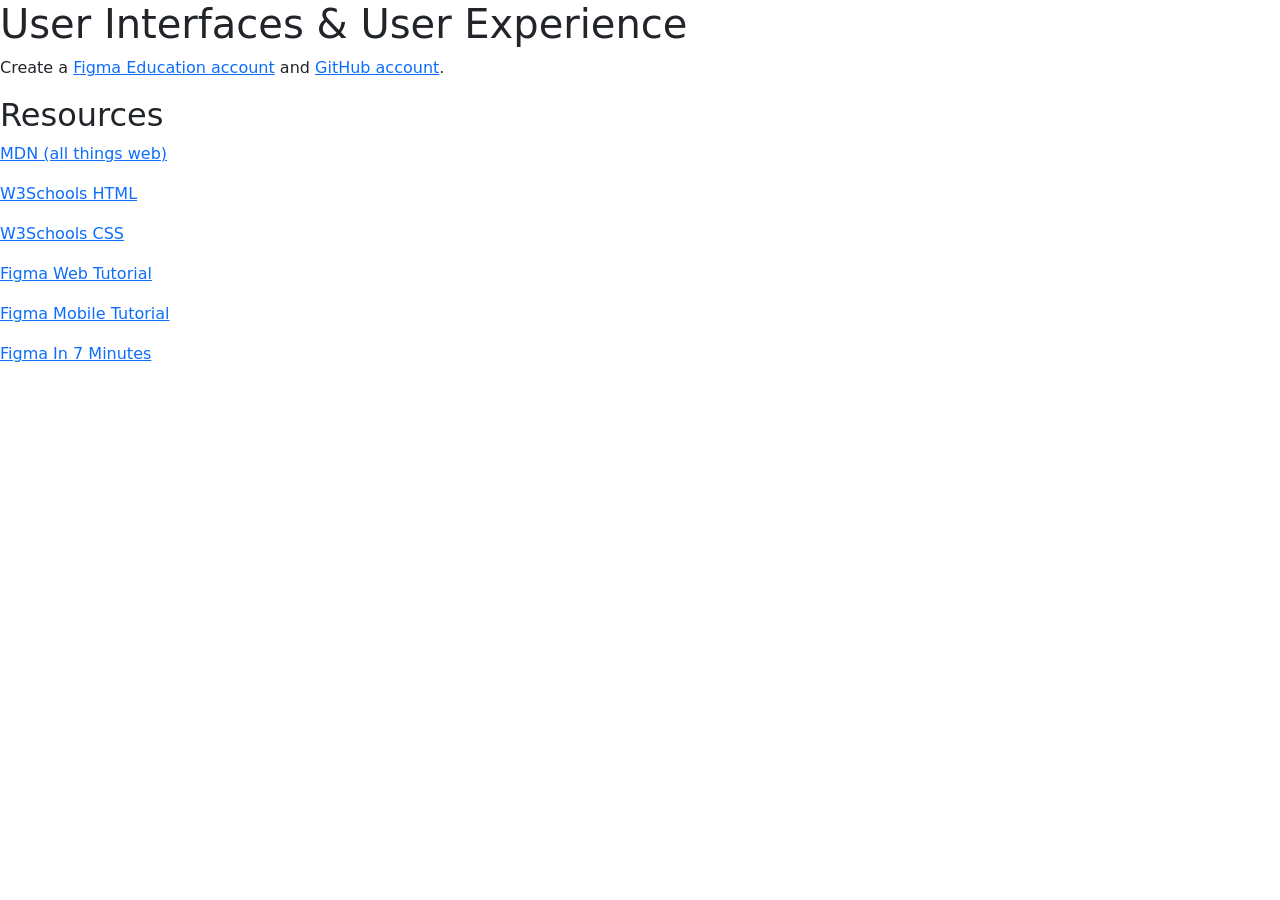
==== index.html @ d99ed6a0 "Add more resources" ====
<!DOCTYPE html>
<html lang="en">
  <head>
    <meta charset="UTF-8" />
    <meta name="viewport" content="width=device-width, initial-scale=1.0" />
    <title>CSCI422</title>
    <link href="https://cdn.jsdelivr.net/npm/bootstrap@5.3.3/dist/css/bootstrap.min.css" rel="stylesheet" integrity="sha384-QWTKZyjpPEjISv5WaRU9OFeRpok6YctnYmDr5pNlyT2bRjXh0JMhjY6hW+ALEwIH" crossorigin="anonymous"/>
  </head>
  <body>
    <h1>User Interfaces & User Experience</h1>

    <p>Create a <a href="https://www.figma.com/education/">Figma Education account</a> and <a href="https://github.com/signup">GitHub account</a>.</p>
    
    <h2>Resources</h2>
    <p><a href="https://developer.mozilla.org/en-US/">MDN (all things web)</a></p>
    <p><a href="https://www.w3schools.com/Html/">W3Schools HTML</a></p>
    <p><a href="https://www.w3schools.com/css/">W3Schools CSS</a></p>
    <p><a href="https://www.youtube.com/watch?v=HZuk6Wkx_Eg">Figma Web Tutorial</a></p>
    <p><a href="https://www.youtube.com/watch?v=FTFaQWZBqQ8">Figma Mobile Tutorial</a></p>
    <p><a href="https://www.youtube.com/watch?v=1pW_sk-2y40">Figma In 7 Minutes</a></p>

    <script src="https://cdn.jsdelivr.net/npm/bootstrap@5.3.3/dist/js/bootstrap.bundle.min.js" integrity="sha384-YvpcrYf0tY3lHB60NNkmXc5s9fDVZLESaAA55NDzOxhy9GkcIdslK1eN7N6jIeHz" crossorigin="anonymous"></script>
  </body>
</html>
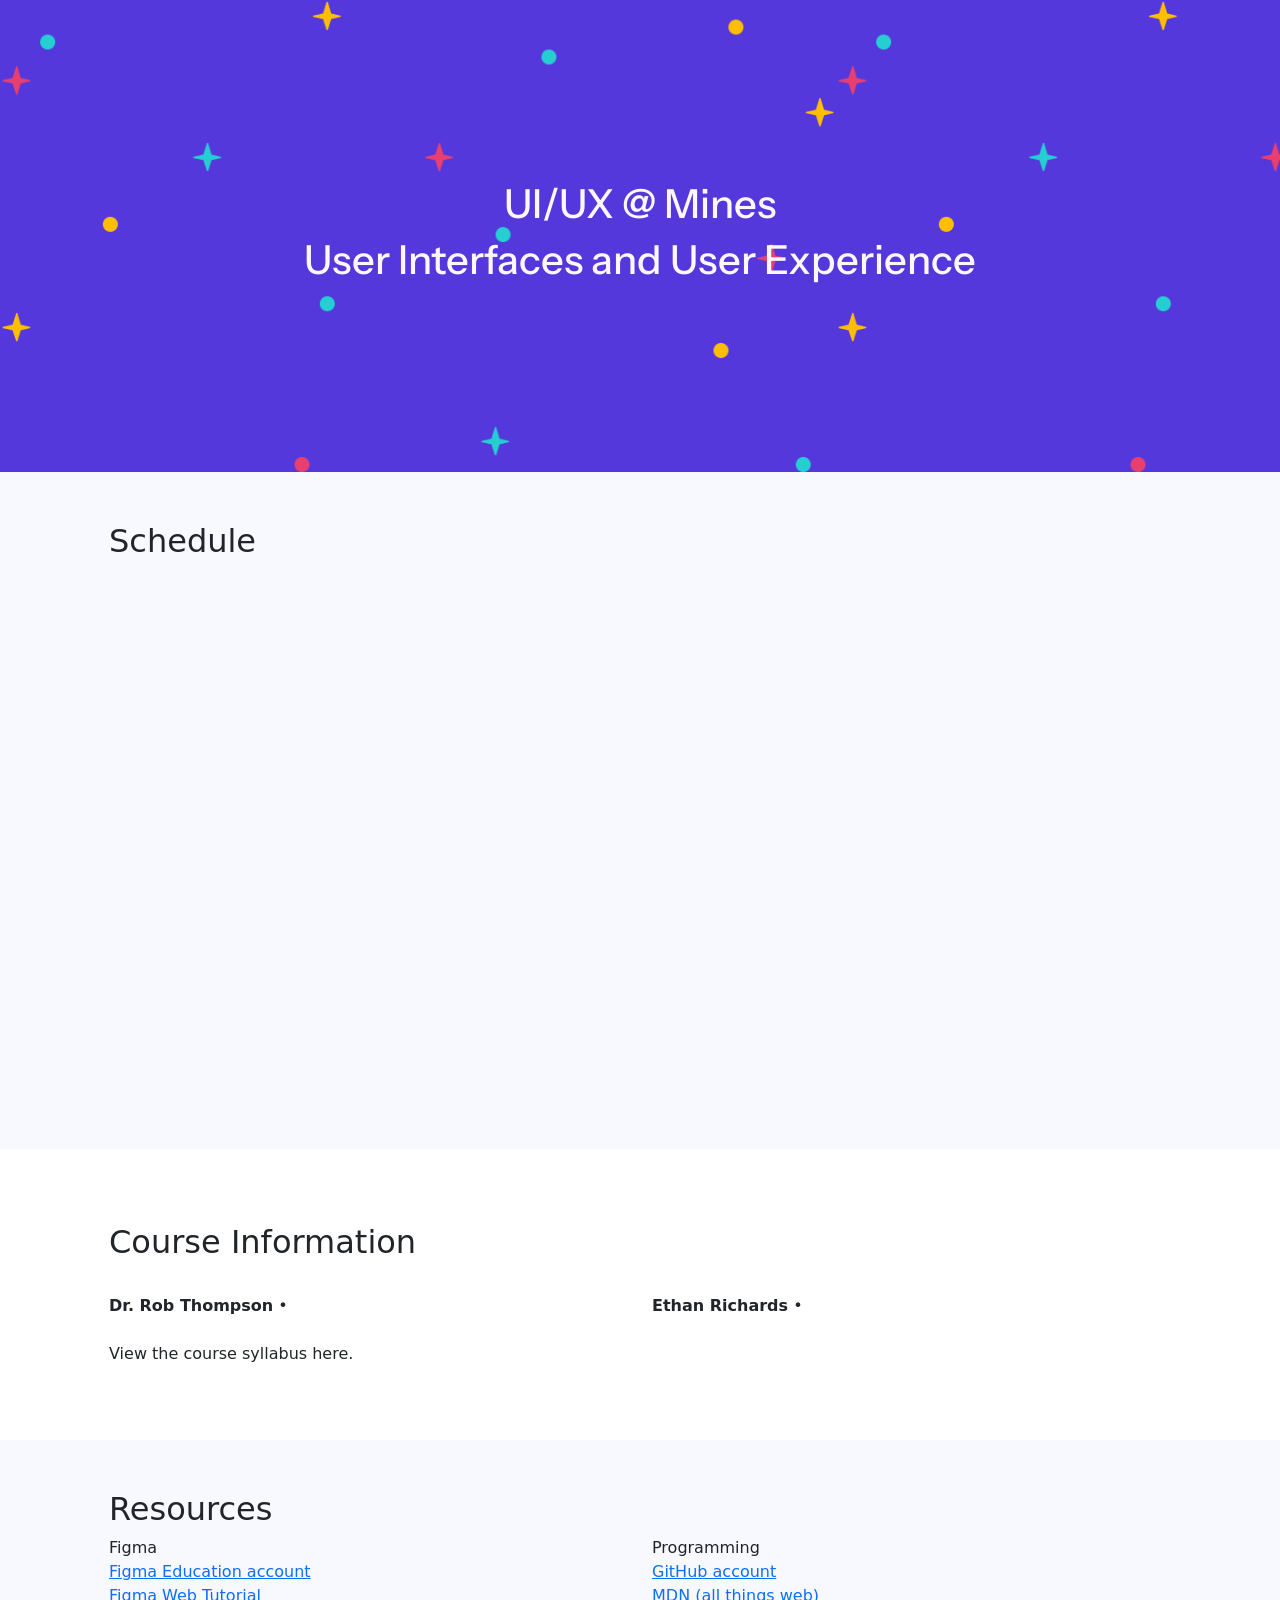
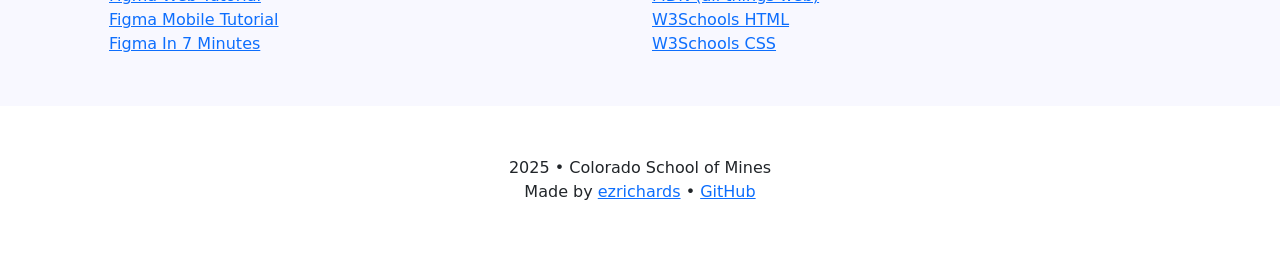
==== commit 49185879: "Implement initial page" ====
--- a/index.html
+++ b/index.html
@@ -4,20 +4,75 @@
     <meta charset="UTF-8" />
     <meta name="viewport" content="width=device-width, initial-scale=1.0" />
     <title>CSCI422</title>
+    <link rel="stylesheet" href="styles.css">
     <link href="https://cdn.jsdelivr.net/npm/bootstrap@5.3.3/dist/css/bootstrap.min.css" rel="stylesheet" integrity="sha384-QWTKZyjpPEjISv5WaRU9OFeRpok6YctnYmDr5pNlyT2bRjXh0JMhjY6hW+ALEwIH" crossorigin="anonymous"/>
+    <link rel="preconnect" href="https://fonts.googleapis.com">
+    <link rel="preconnect" href="https://fonts.gstatic.com" crossorigin>
+    <link href="https://fonts.googleapis.com/css2?family=Instrument+Sans:ital,wght@0,400..700;1,400..700&display=swap" rel="stylesheet">
   </head>
   <body>
-    <h1>User Interfaces & User Experience</h1>
+    <!-- TODO shapes and scribbles on the sides of the website -->
 
-    <p>Create a <a href="https://www.figma.com/education/">Figma Education account</a> and <a href="https://github.com/signup">GitHub account</a>.</p>
-    
-    <h2>Resources</h2>
-    <p><a href="https://developer.mozilla.org/en-US/">MDN (all things web)</a></p>
-    <p><a href="https://www.w3schools.com/Html/">W3Schools HTML</a></p>
-    <p><a href="https://www.w3schools.com/css/">W3Schools CSS</a></p>
-    <p><a href="https://www.youtube.com/watch?v=HZuk6Wkx_Eg">Figma Web Tutorial</a></p>
-    <p><a href="https://www.youtube.com/watch?v=FTFaQWZBqQ8">Figma Mobile Tutorial</a></p>
-    <p><a href="https://www.youtube.com/watch?v=1pW_sk-2y40">Figma In 7 Minutes</a></p>
+    <div class="hero px-4">
+      <div class="text-center align-middle">
+        <h1>UI/UX @ Mines</h1>
+        <h1>User Interfaces and User Experience</h1>
+      </div>
+    </div>
+
+    <div class="mb-4 secondary-light padding">
+      <div class="container-content">
+        <h2 class="pb-4">Schedule</h2>
+        <iframe style="width: 100%; height: 500px;" src="https://docs.google.com/spreadsheets/d/e/2PACX-1vQC81MC1UIEzAoRsEakZ-E2mBzvfDVP5qgd8lbDrKAfqVFR02Nz-MHNpmh4Zbm8v3lre_5GAGc4bSoB/pubhtml?gid=0&amp;single=true&amp;widget=true&amp;headers=false"></iframe>      
+      </div>
+    </div>
+
+    <div class="mb-4 padding">
+      <div class="container-content">
+        <h2>Course Information</h2>
+
+        <div class="row pt-4 pb-4">
+          <div class="col-sm">
+            <div>
+              <p><strong>Dr. Rob Thompson</strong> &bull; </p>
+            </div>    
+          </div>
+          <div class="col-sm">
+            <div>
+              <p><strong>Ethan Richards</strong> &bull; </p>
+            </div>
+          </div>
+        </div>
+        <p>View the course syllabus here.</p>
+      </div>
+    </div>
+
+    <div class="secondary-light padding">
+      <div class="container-content">
+        <h2>Resources</h2>
+        <div class="row">
+          <div class="col-sm">
+            <p>Figma</p>
+            <p><a href="https://www.figma.com/education/">Figma Education account</a></p>
+            <p><a href="https://www.youtube.com/watch?v=HZuk6Wkx_Eg">Figma Web Tutorial</a></p>
+            <p><a href="https://www.youtube.com/watch?v=FTFaQWZBqQ8">Figma Mobile Tutorial</a></p>
+            <p><a href="https://www.youtube.com/watch?v=1pW_sk-2y40">Figma In 7 Minutes</a></p>
+          </div>
+          <div class="col-sm">
+            <p>Programming</p>
+            <p><a href="https://github.com/signup">GitHub account</a></p>
+            <p><a href="https://developer.mozilla.org/en-US/">MDN (all things web)</a></p>
+            <p><a href="https://www.w3schools.com/Html/">W3Schools HTML</a></p>
+            <p><a href="https://www.w3schools.com/css/">W3Schools CSS</a></p>
+          </div>
+        </div>
+      </div>
+    </div>
+
+    <div class="padding text-center">
+        <p>2025 &bull; Colorado School of Mines</p>
+        <p class="pb-4">Made by <a href="https://github.com/ezrichards">ezrichards</a> &bull; <a href="https://github.com/CSCI422/csci422.github.io">GitHub</a></p>
+    </div>
 
     <script src="https://cdn.jsdelivr.net/npm/bootstrap@5.3.3/dist/js/bootstrap.bundle.min.js" integrity="sha384-YvpcrYf0tY3lHB60NNkmXc5s9fDVZLESaAA55NDzOxhy9GkcIdslK1eN7N6jIeHz" crossorigin="anonymous"></script>
   </body>
--- a/styles.css
+++ b/styles.css
@@ -0,0 +1,76 @@
+.hero {
+    color: #FCF7FF;
+    font-family: "Instrument Sans", serif;
+    background-image: url("./assets/sparkles.png");
+    background-size: contain;
+    height: 100%;
+    background-color: #5438DC;
+    padding-top: 20vh !important;
+    padding-bottom: 20vh !important;
+}
+
+p {
+    margin-bottom: 0 !important;
+}
+
+.padding {
+    padding: 50px;
+}
+
+.secondary-light {
+    background-color: ghostwhite;
+}
+
+.container-content {
+    width: 90%;
+    margin-left: auto;
+    margin-right: auto;
+}
+
+.centered {
+    position: absolute;
+    top: 50%;
+    left: 50%;
+    transform: translate(-50%, -50%);
+}
+
+body {
+    min-height: 100vh;
+    background-color: blueviolet;
+
+    -webkit-animation: fadein 2s; /* Safari, Chrome and Opera > 12.1 */
+       -moz-animation: fadein 2s; /* Firefox < 16 */
+        -ms-animation: fadein 2s; /* Internet Explorer */
+         -o-animation: fadein 2s; /* Opera < 12.1 */
+            animation: fadein 2s;
+}
+
+/* Fade In Animations */
+@keyframes fadein {
+    from { opacity: 0; }
+    to   { opacity: 1; }
+}
+
+/* Firefox < 16 */
+@-moz-keyframes fadein {
+    from { opacity: 0; }
+    to   { opacity: 1; }
+}
+
+/* Safari, Chrome and Opera > 12.1 */
+@-webkit-keyframes fadein {
+    from { opacity: 0; }
+    to   { opacity: 1; }
+}
+
+/* Internet Explorer */
+@-ms-keyframes fadein {
+    from { opacity: 0; }
+    to   { opacity: 1; }
+}
+
+/* Opera < 12.1 */
+@-o-keyframes fadein {
+    from { opacity: 0; }
+    to   { opacity: 1; }
+}
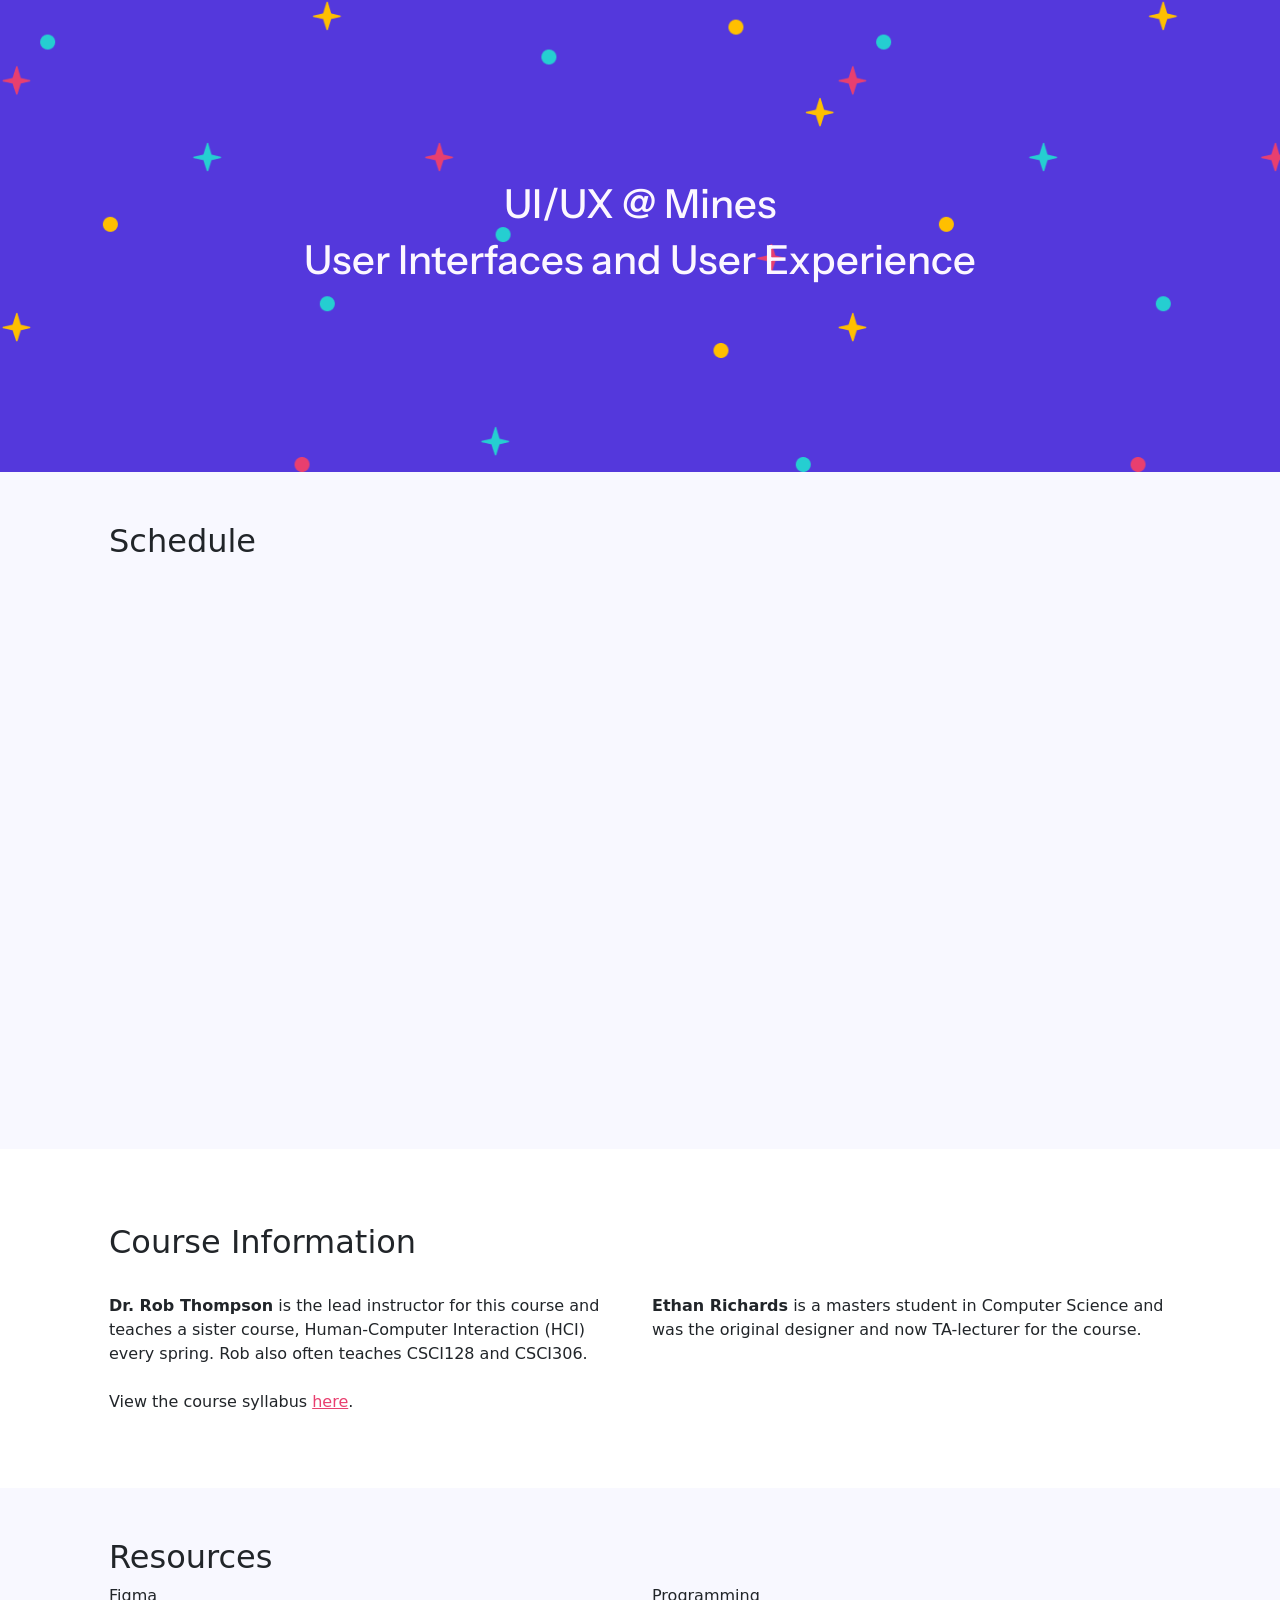
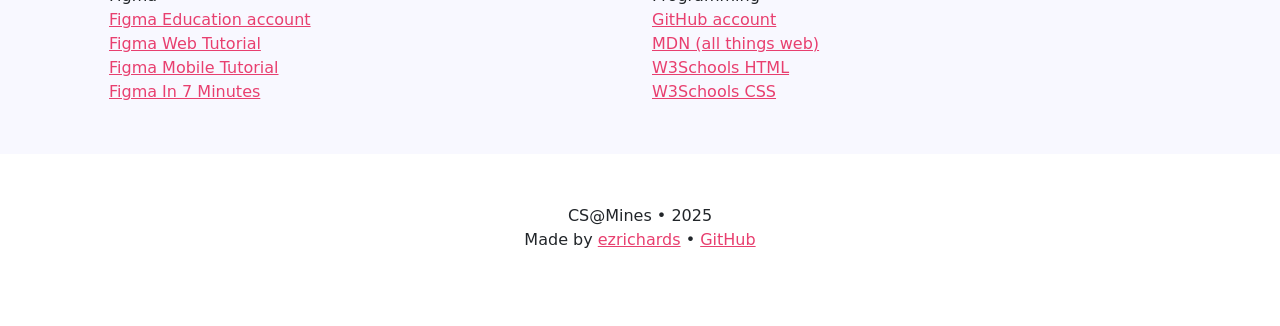
==== commit bf0ed6e7: "Update course information + cleanup styling" ====
--- a/index.html
+++ b/index.html
@@ -13,11 +13,9 @@
   <body>
     <!-- TODO shapes and scribbles on the sides of the website -->
 
-    <div class="hero px-4">
-      <div class="text-center align-middle">
-        <h1>UI/UX @ Mines</h1>
-        <h1>User Interfaces and User Experience</h1>
-      </div>
+    <div class="hero px-4 text-center">
+      <h1>UI/UX @ Mines</h1>
+      <h1>User Interfaces and User Experience</h1>
     </div>
 
     <div class="mb-4 secondary-light padding">
@@ -34,16 +32,19 @@
         <div class="row pt-4 pb-4">
           <div class="col-sm">
             <div>
-              <p><strong>Dr. Rob Thompson</strong> &bull; </p>
-            </div>    
+              <p><strong>Dr. Rob Thompson</strong> is the lead instructor
+              for this course and teaches a sister course, Human-Computer Interaction
+              (HCI) every spring. Rob also often teaches CSCI128 and CSCI306.</p>
+            </div>
           </div>
           <div class="col-sm">
             <div>
-              <p><strong>Ethan Richards</strong> &bull; </p>
+              <p><strong>Ethan Richards</strong> is a masters student in Computer Science
+              and was the original designer and now TA-lecturer for the course. </p>
             </div>
           </div>
         </div>
-        <p>View the course syllabus here.</p>
+        <p>View the course syllabus <a href="https://docs.google.com/document/d/1G8SGbrStoDeYaM8iFLethSoh-ccqiHgjP598MPjkG2Y/edit?usp=sharing">here</a>.</p>
       </div>
     </div>
 
@@ -70,7 +71,7 @@
     </div>
 
     <div class="padding text-center">
-        <p>2025 &bull; Colorado School of Mines</p>
+        <p>CS@Mines &bull; 2025</p>
         <p class="pb-4">Made by <a href="https://github.com/ezrichards">ezrichards</a> &bull; <a href="https://github.com/CSCI422/csci422.github.io">GitHub</a></p>
     </div>
 
--- a/styles.css
+++ b/styles.css
@@ -11,6 +11,10 @@
 
 p {
     margin-bottom: 0 !important;
+}
+
+a {
+    color: #E83F6F !important;
 }
 
 .padding {
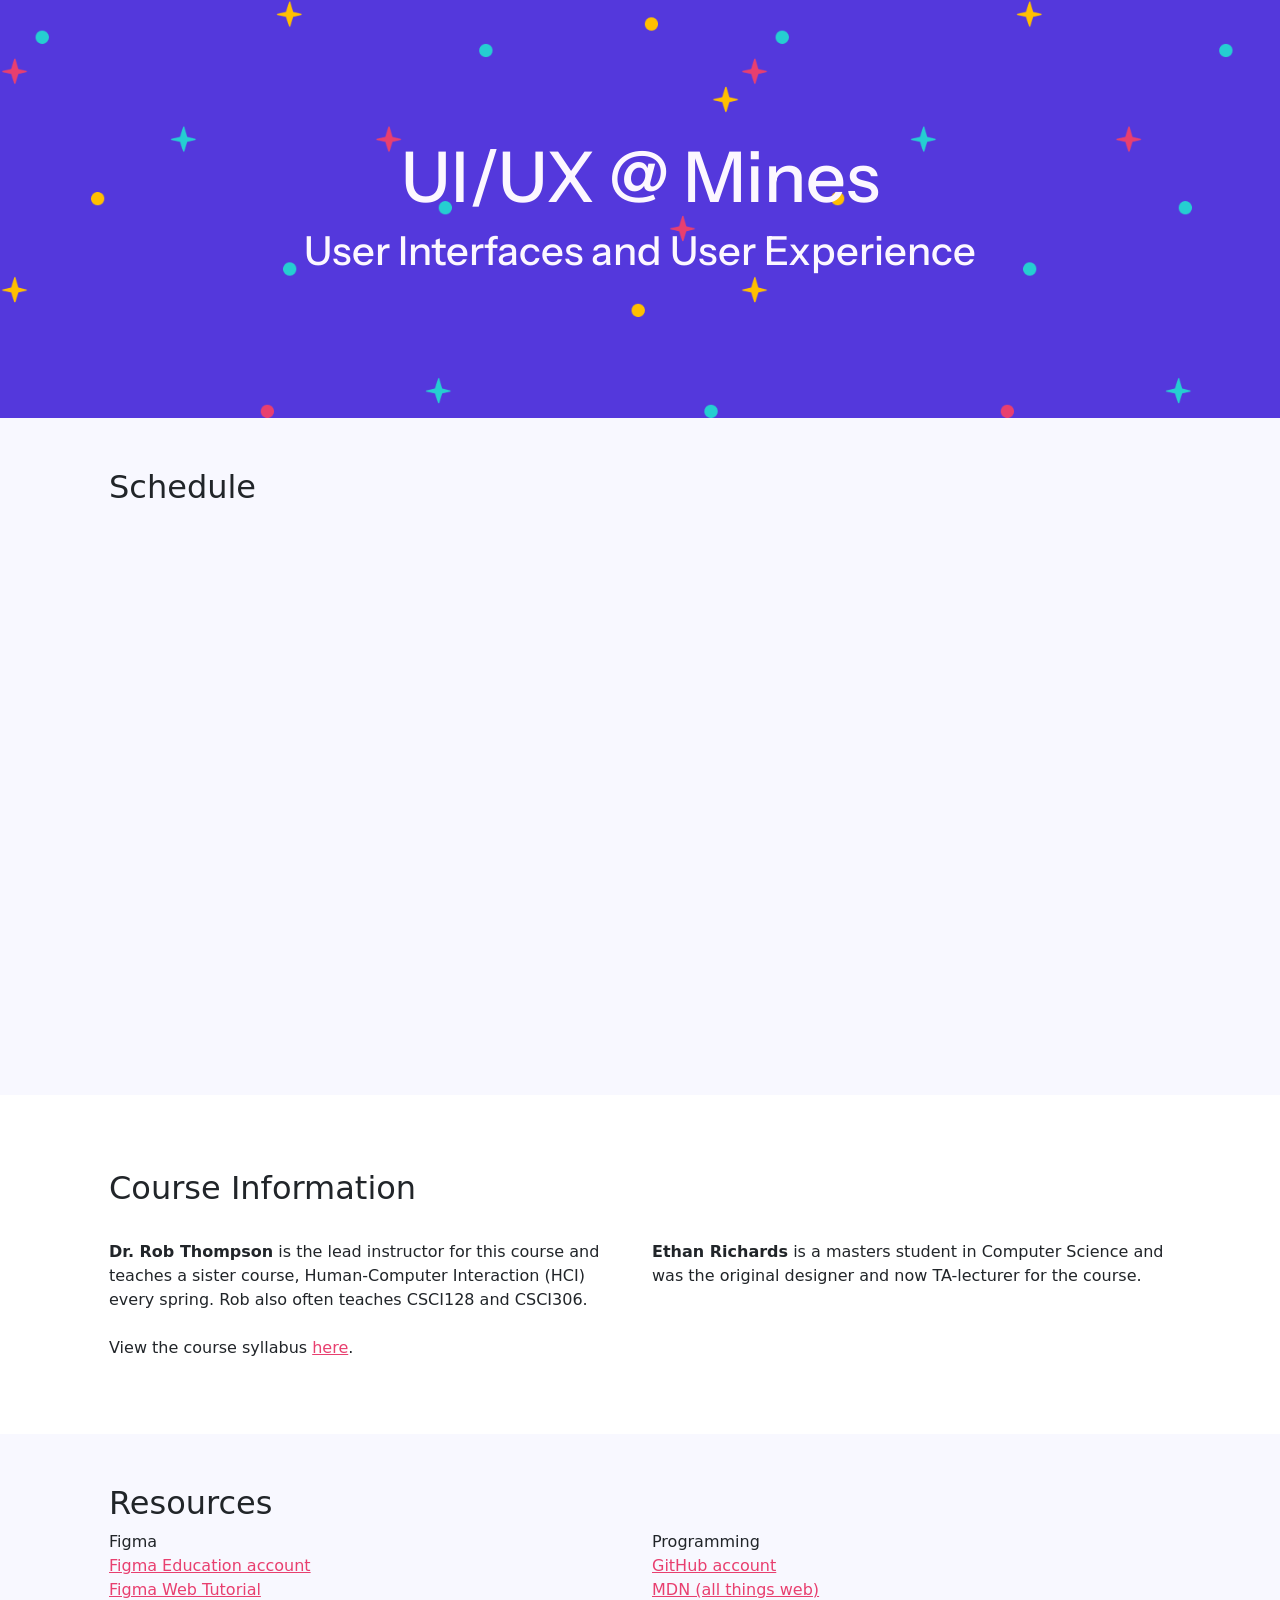
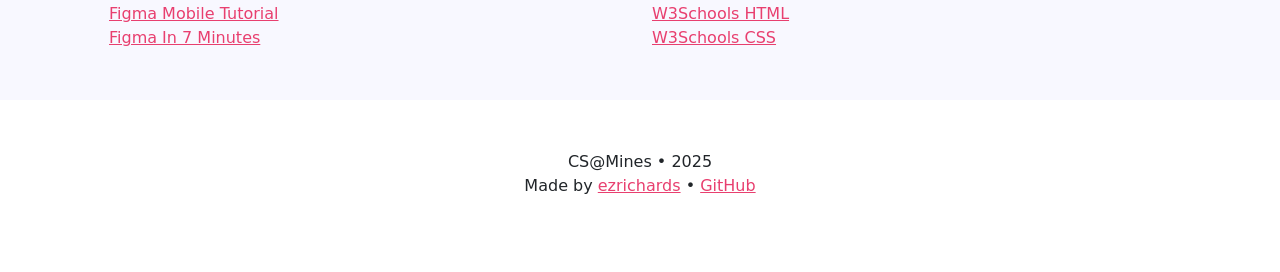
==== commit 3b12fe83: "Modify header text" ====
--- a/index.html
+++ b/index.html
@@ -14,7 +14,7 @@
     <!-- TODO shapes and scribbles on the sides of the website -->
 
     <div class="hero px-4 text-center">
-      <h1>UI/UX @ Mines</h1>
+      <h1 style="font-size: 70px;">UI/UX @ Mines</h1>
       <h1>User Interfaces and User Experience</h1>
     </div>
 
--- a/styles.css
+++ b/styles.css
@@ -5,8 +5,8 @@
     background-size: contain;
     height: 100%;
     background-color: #5438DC;
-    padding-top: 20vh !important;
-    padding-bottom: 20vh !important;
+    padding-top: 15vh !important;
+    padding-bottom: 15vh !important;
 }
 
 p {
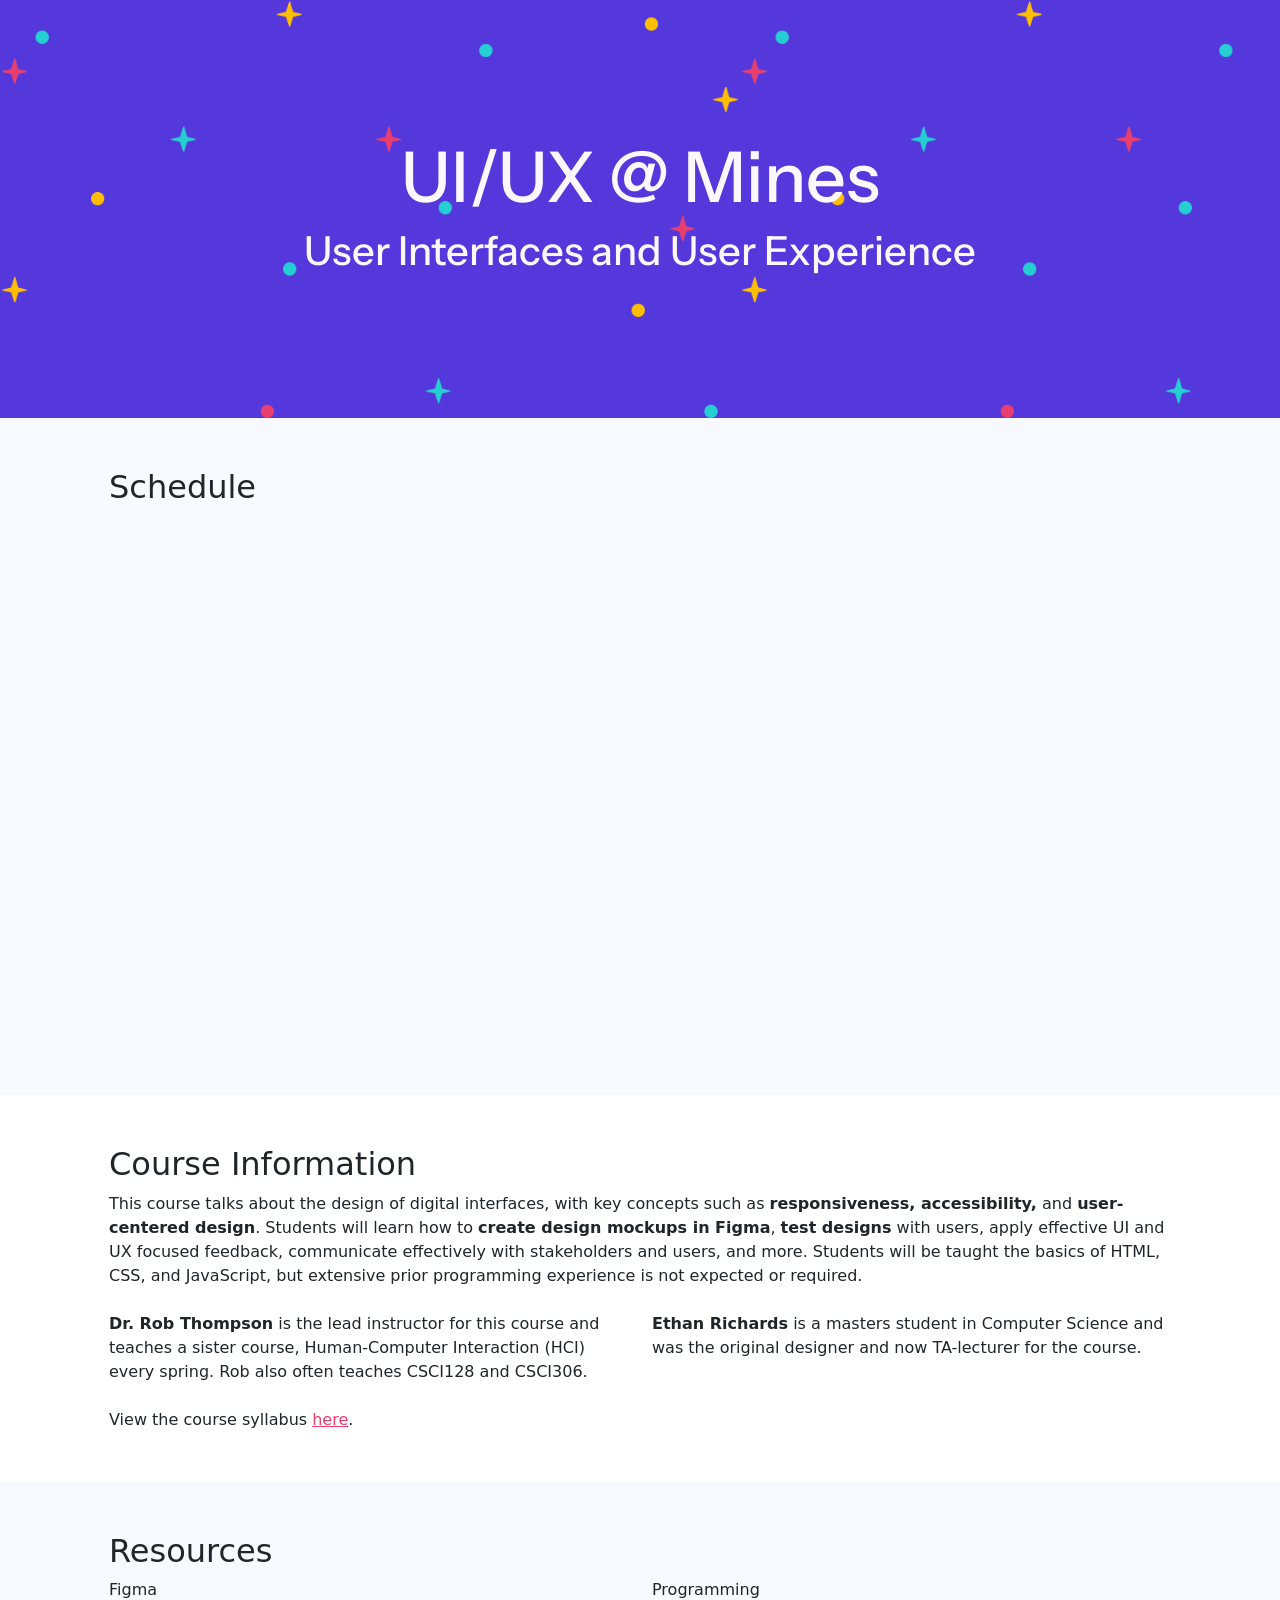
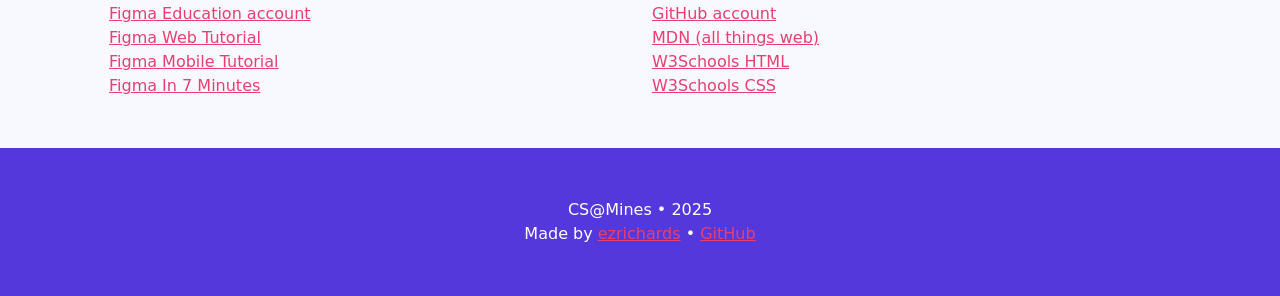
==== commit fd78d19b: "Add course information and cleanup containers" ====
--- a/index.html
+++ b/index.html
@@ -18,17 +18,21 @@
       <h1>User Interfaces and User Experience</h1>
     </div>
 
-    <div class="mb-4 secondary-light padding">
+    <div class="secondary-light padding">
       <div class="container-content">
         <h2 class="pb-4">Schedule</h2>
         <iframe style="width: 100%; height: 500px;" src="https://docs.google.com/spreadsheets/d/e/2PACX-1vQC81MC1UIEzAoRsEakZ-E2mBzvfDVP5qgd8lbDrKAfqVFR02Nz-MHNpmh4Zbm8v3lre_5GAGc4bSoB/pubhtml?gid=0&amp;single=true&amp;widget=true&amp;headers=false"></iframe>      
       </div>
     </div>
 
-    <div class="mb-4 padding">
+    <div class="padding">
       <div class="container-content">
         <h2>Course Information</h2>
 
+        <p>
+          This course talks about the design of digital interfaces, with key concepts such as <strong>responsiveness, accessibility,</strong> and <strong>user-centered design</strong>.
+          Students will learn how to <strong>create design mockups in Figma</strong>, <strong>test designs</strong> with users, apply effective UI and UX focused feedback, communicate effectively with stakeholders and users, and more. Students will be taught the basics of HTML, CSS, and JavaScript, but extensive prior programming experience is not expected or required.  
+        </p>
         <div class="row pt-4 pb-4">
           <div class="col-sm">
             <div>
@@ -70,9 +74,9 @@
       </div>
     </div>
 
-    <div class="padding text-center">
+    <div class="padding text-center footer">
         <p>CS@Mines &bull; 2025</p>
-        <p class="pb-4">Made by <a href="https://github.com/ezrichards">ezrichards</a> &bull; <a href="https://github.com/CSCI422/csci422.github.io">GitHub</a></p>
+        <p>Made by <a href="https://github.com/ezrichards">ezrichards</a> &bull; <a href="https://github.com/CSCI422/csci422.github.io">GitHub</a></p>
     </div>
 
     <script src="https://cdn.jsdelivr.net/npm/bootstrap@5.3.3/dist/js/bootstrap.bundle.min.js" integrity="sha384-YvpcrYf0tY3lHB60NNkmXc5s9fDVZLESaAA55NDzOxhy9GkcIdslK1eN7N6jIeHz" crossorigin="anonymous"></script>
--- a/styles.css
+++ b/styles.css
@@ -15,6 +15,11 @@
 
 a {
     color: #E83F6F !important;
+}
+
+.footer {
+    background-color: #5438DC;
+    color: white;
 }
 
 .padding {
@@ -40,7 +45,7 @@
 
 body {
     min-height: 100vh;
-    background-color: blueviolet;
+    background-color: #5438DC;
 
     -webkit-animation: fadein 2s; /* Safari, Chrome and Opera > 12.1 */
        -moz-animation: fadein 2s; /* Firefox < 16 */
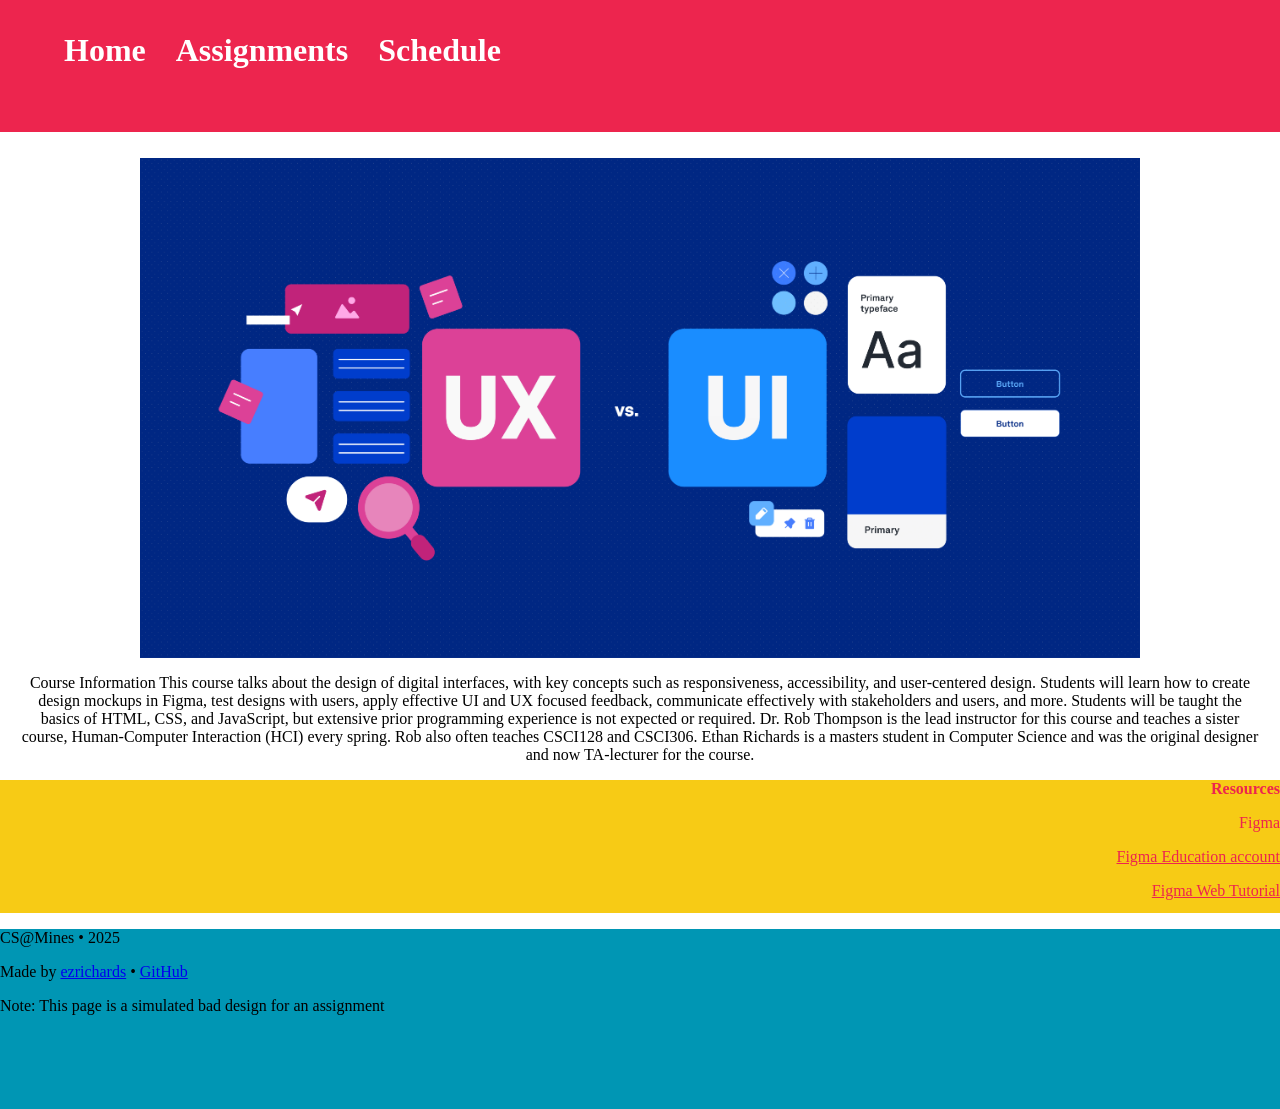
==== commit d9aa14ef: "add temporary bad site" ====
--- a/index.html
+++ b/index.html
@@ -4,81 +4,72 @@
     <meta charset="UTF-8" />
     <meta name="viewport" content="width=device-width, initial-scale=1.0" />
     <title>CSCI422</title>
-    <link rel="stylesheet" href="styles.css">
-    <link href="https://cdn.jsdelivr.net/npm/bootstrap@5.3.3/dist/css/bootstrap.min.css" rel="stylesheet" integrity="sha384-QWTKZyjpPEjISv5WaRU9OFeRpok6YctnYmDr5pNlyT2bRjXh0JMhjY6hW+ALEwIH" crossorigin="anonymous"/>
-    <link rel="preconnect" href="https://fonts.googleapis.com">
-    <link rel="preconnect" href="https://fonts.gstatic.com" crossorigin>
-    <link href="https://fonts.googleapis.com/css2?family=Instrument+Sans:ital,wght@0,400..700;1,400..700&display=swap" rel="stylesheet">
+    <link rel="stylesheet" type="text/css" href="styles.css" />
   </head>
   <body>
-    <!-- TODO shapes and scribbles on the sides of the website -->
-
-    <div class="hero px-4 text-center">
-      <h1 style="font-size: 70px;">UI/UX @ Mines</h1>
-      <h1>User Interfaces and User Experience</h1>
+    <div class="navbar">
+      <a href="./index.html">Home</a>
+      <a href="./assignments.html">Assignments</a>
+      <a href="./schedule.html">Schedule</a>
     </div>
 
-    <div class="secondary-light padding">
-      <div class="container-content">
-        <h2 class="pb-4">Schedule</h2>
-        <iframe style="width: 100%; height: 500px;" src="https://docs.google.com/spreadsheets/d/e/2PACX-1vQC81MC1UIEzAoRsEakZ-E2mBzvfDVP5qgd8lbDrKAfqVFR02Nz-MHNpmh4Zbm8v3lre_5GAGc4bSoB/pubhtml?gid=0&amp;single=true&amp;widget=true&amp;headers=false"></iframe>      
-      </div>
+    <!-- from: https://www.uxdesigninstitute.com/blog/ux-vs-ui-design/ -->
+    <img class="image" src="./uiux.png" />
+
+    <p class="paragraph">
+      Course Information This course talks about the design of digital
+      interfaces, with key concepts such as responsiveness, accessibility, and
+      user-centered design. Students will learn how to create design mockups in
+      Figma, test designs with users, apply effective UI and UX focused
+      feedback, communicate effectively with stakeholders and users, and more.
+      Students will be taught the basics of HTML, CSS, and JavaScript, but
+      extensive prior programming experience is not expected or required. Dr.
+      Rob Thompson is the lead instructor for this course and teaches a sister
+      course, Human-Computer Interaction (HCI) every spring. Rob also often
+      teaches CSCI128 and CSCI306. Ethan Richards is a masters student in
+      Computer Science and was the original designer and now TA-lecturer for the
+      course.
+    </p>
+
+    <div class="resources">
+      <b>Resources</b>
+
+      <p>Figma</p>
+      <p>
+        <a href="https://www.figma.com/education/">Figma Education account</a>
+      </p>
+      <p>
+        <a href="https://www.youtube.com/watch?v=HZuk6Wkx_Eg"
+          >Figma Web Tutorial</a
+        >
+      </p>
+      <p>
+        <a href="https://www.youtube.com/watch?v=FTFaQWZBqQ8"
+          >Figma Mobile Tutorial</a
+        >
+      </p>
+      <p>
+        <a href="https://www.youtube.com/watch?v=1pW_sk-2y40"
+          >Figma In 7 Minutes</a
+        >
+      </p>
+
+      <p>Programming</p>
+      <p><a href="https://github.com/signup">GitHub account</a></p>
+      <p>
+        <a href="https://developer.mozilla.org/en-US/">MDN (all things web)</a>
+      </p>
+      <p><a href="https://www.w3schools.com/Html/">W3Schools HTML</a></p>
+      <p><a href="https://www.w3schools.com/css/">W3Schools CSS</a></p>
     </div>
 
-    <div class="padding">
-      <div class="container-content">
-        <h2>Course Information</h2>
-
-        <p>
-          This course talks about the design of digital interfaces, with key concepts such as <strong>responsiveness, accessibility,</strong> and <strong>user-centered design</strong>.
-          Students will learn how to <strong>create design mockups in Figma</strong>, <strong>test designs</strong> with users, apply effective UI and UX focused feedback, communicate effectively with stakeholders and users, and more. Students will be taught the basics of HTML, CSS, and JavaScript, but extensive prior programming experience is not expected or required.  
-        </p>
-        <div class="row pt-4 pb-4">
-          <div class="col-sm">
-            <div>
-              <p><strong>Dr. Rob Thompson</strong> is the lead instructor
-              for this course and teaches a sister course, Human-Computer Interaction
-              (HCI) every spring. Rob also often teaches CSCI128 and CSCI306.</p>
-            </div>
-          </div>
-          <div class="col-sm">
-            <div>
-              <p><strong>Ethan Richards</strong> is a masters student in Computer Science
-              and was the original designer and now TA-lecturer for the course. </p>
-            </div>
-          </div>
-        </div>
-        <p>View the course syllabus <a href="https://docs.google.com/document/d/1G8SGbrStoDeYaM8iFLethSoh-ccqiHgjP598MPjkG2Y/edit?usp=sharing">here</a>.</p>
-      </div>
+    <div class="footer">
+      <p>CS@Mines &bull; 2025</p>
+      <p>
+        Made by <a href="https://github.com/ezrichards">ezrichards</a> &bull;
+        <a href="https://github.com/CSCI422/csci422.github.io">GitHub</a>
+      </p>
+      <p>Note: This page is a simulated bad design for an assignment</p>
     </div>
-
-    <div class="secondary-light padding">
-      <div class="container-content">
-        <h2>Resources</h2>
-        <div class="row">
-          <div class="col-sm">
-            <p>Figma</p>
-            <p><a href="https://www.figma.com/education/">Figma Education account</a></p>
-            <p><a href="https://www.youtube.com/watch?v=HZuk6Wkx_Eg">Figma Web Tutorial</a></p>
-            <p><a href="https://www.youtube.com/watch?v=FTFaQWZBqQ8">Figma Mobile Tutorial</a></p>
-            <p><a href="https://www.youtube.com/watch?v=1pW_sk-2y40">Figma In 7 Minutes</a></p>
-          </div>
-          <div class="col-sm">
-            <p>Programming</p>
-            <p><a href="https://github.com/signup">GitHub account</a></p>
-            <p><a href="https://developer.mozilla.org/en-US/">MDN (all things web)</a></p>
-            <p><a href="https://www.w3schools.com/Html/">W3Schools HTML</a></p>
-            <p><a href="https://www.w3schools.com/css/">W3Schools CSS</a></p>
-          </div>
-        </div>
-      </div>
-    </div>
-
-    <div class="padding text-center footer">
-        <p>CS@Mines &bull; 2025</p>
-        <p>Made by <a href="https://github.com/ezrichards">ezrichards</a> &bull; <a href="https://github.com/CSCI422/csci422.github.io">GitHub</a></p>
-    </div>
-
-    <script src="https://cdn.jsdelivr.net/npm/bootstrap@5.3.3/dist/js/bootstrap.bundle.min.js" integrity="sha384-YvpcrYf0tY3lHB60NNkmXc5s9fDVZLESaAA55NDzOxhy9GkcIdslK1eN7N6jIeHz" crossorigin="anonymous"></script>
   </body>
 </html>
--- a/styles.css
+++ b/styles.css
@@ -1,85 +1,145 @@
-.hero {
-    color: #FCF7FF;
-    font-family: "Instrument Sans", serif;
-    background-image: url("./assets/sparkles.png");
-    background-size: contain;
-    height: 100%;
-    background-color: #5438DC;
-    padding-top: 15vh !important;
-    padding-bottom: 15vh !important;
+/* blue: #0096b4 */
+/* yellow: #f7cb15 */
+/* pink: #ed254e */
+
+.breadcrumbs {
+  background-color: #ed254e;
+  height: 100px;
+  display: flex;
+  padding-left: 2%;
+  margin-bottom: 2%;
 }
 
-p {
-    margin-bottom: 0 !important;
+.breadcrumbs p {
+  font-size: 2rem;
+  text-decoration: none;
+  color: white;
+  font-weight: bold;
 }
 
-a {
-    color: #E83F6F !important;
+.navbar {
+  background-color: #ed254e;
+  height: 100px;
+  display: flex;
+  gap: 30px;
+  padding-top: 2.5%;
+  padding-left: 5%;
+  margin-bottom: 2%;
 }
 
-.footer {
-    background-color: #5438DC;
-    color: white;
-}
-
-.padding {
-    padding: 50px;
-}
-
-.secondary-light {
-    background-color: ghostwhite;
-}
-
-.container-content {
-    width: 90%;
-    margin-left: auto;
-    margin-right: auto;
-}
-
-.centered {
-    position: absolute;
-    top: 50%;
-    left: 50%;
-    transform: translate(-50%, -50%);
+.navbar a,
+.navbar h1 {
+  font-size: 2rem;
+  text-decoration: none;
+  color: white;
+  font-weight: bold;
 }
 
 body {
-    min-height: 100vh;
-    background-color: #5438DC;
-
-    -webkit-animation: fadein 2s; /* Safari, Chrome and Opera > 12.1 */
-       -moz-animation: fadein 2s; /* Firefox < 16 */
-        -ms-animation: fadein 2s; /* Internet Explorer */
-         -o-animation: fadein 2s; /* Opera < 12.1 */
-            animation: fadein 2s;
+  margin: 0;
 }
 
-/* Fade In Animations */
-@keyframes fadein {
-    from { opacity: 0; }
-    to   { opacity: 1; }
+.image {
+  width: 1000px;
+  margin-left: auto;
+  margin-right: auto;
+  display: block;
 }
 
-/* Firefox < 16 */
-@-moz-keyframes fadein {
-    from { opacity: 0; }
-    to   { opacity: 1; }
+.paragraph {
+  padding: 0px 20px;
+  text-align: center;
 }
 
-/* Safari, Chrome and Opera > 12.1 */
-@-webkit-keyframes fadein {
-    from { opacity: 0; }
-    to   { opacity: 1; }
+.resources {
+  text-align: right;
+  background-color: #f7cb15;
+  color: #ed254e;
+  overflow: scroll;
+  height: 133px;
+  font-family: "Comic Sans MS", "Comic Sans", cursive;
 }
 
-/* Internet Explorer */
-@-ms-keyframes fadein {
-    from { opacity: 0; }
-    to   { opacity: 1; }
+.resources a {
+  color: #ed254e;
 }
 
-/* Opera < 12.1 */
-@-o-keyframes fadein {
-    from { opacity: 0; }
-    to   { opacity: 1; }
-}+.assignment {
+    padding: 1rem;   
+    background-color: #f7cb15;
+    margin: 20px;
+}
+
+@media only screen and (max-width: 767px) {
+  /* phones */
+  .footer {
+    background-color: #0096b4;
+    height: 20vh;
+    bottom: 10px;
+    right: -9px;
+    position: absolute;
+    z-index: 1;
+  }
+
+  .navbar {
+    height: 100%;
+    width: 100%;
+    display: block;
+  }
+
+  .navbar a {
+    display: block;
+    margin-top: 5%;
+  }
+}
+
+@media only screen and (min-width: 768px) {
+  /* above phone sizes */
+  .footer {
+    background-color: #0096b4;
+    height: 20vh;
+  }
+}
+
+/* Buttons */
+.buttons {
+  margin-top: 2%;
+  margin-left: 90%;
+}
+
+#bad-exit-button {
+  background-color: green;
+  color: white;
+  padding: 10px;
+  font-size: 15px;
+  border: none;
+}
+
+#bad-continue-button {
+  background-color: darkgray;
+  padding: 10px;
+  font-size: 15px;
+  border: none;
+}
+
+/* Popup */
+.popup {
+  display: none; /* Hidden by default */
+  position: fixed; /* Stay in place */
+  z-index: 1; /* Sit on top */
+  left: 0;
+  top: 0;
+  width: 100%; /* Full width */
+  height: 100%; /* Full height */
+  overflow: auto; /* Enable scroll if needed */
+  background-color: rgb(0, 0, 0); /* Fallback color */
+  background-color: rgba(0, 0, 0, 0.4); /* Black w/ opacity */
+}
+
+.popup-content {
+  background-color: #fefefe;
+  margin: 15% auto; /* 15% from the top and centered */
+  padding: 20px;
+  border: 1px solid #888;
+  width: 80%; /* Could be more or less, depending on screen size */
+}
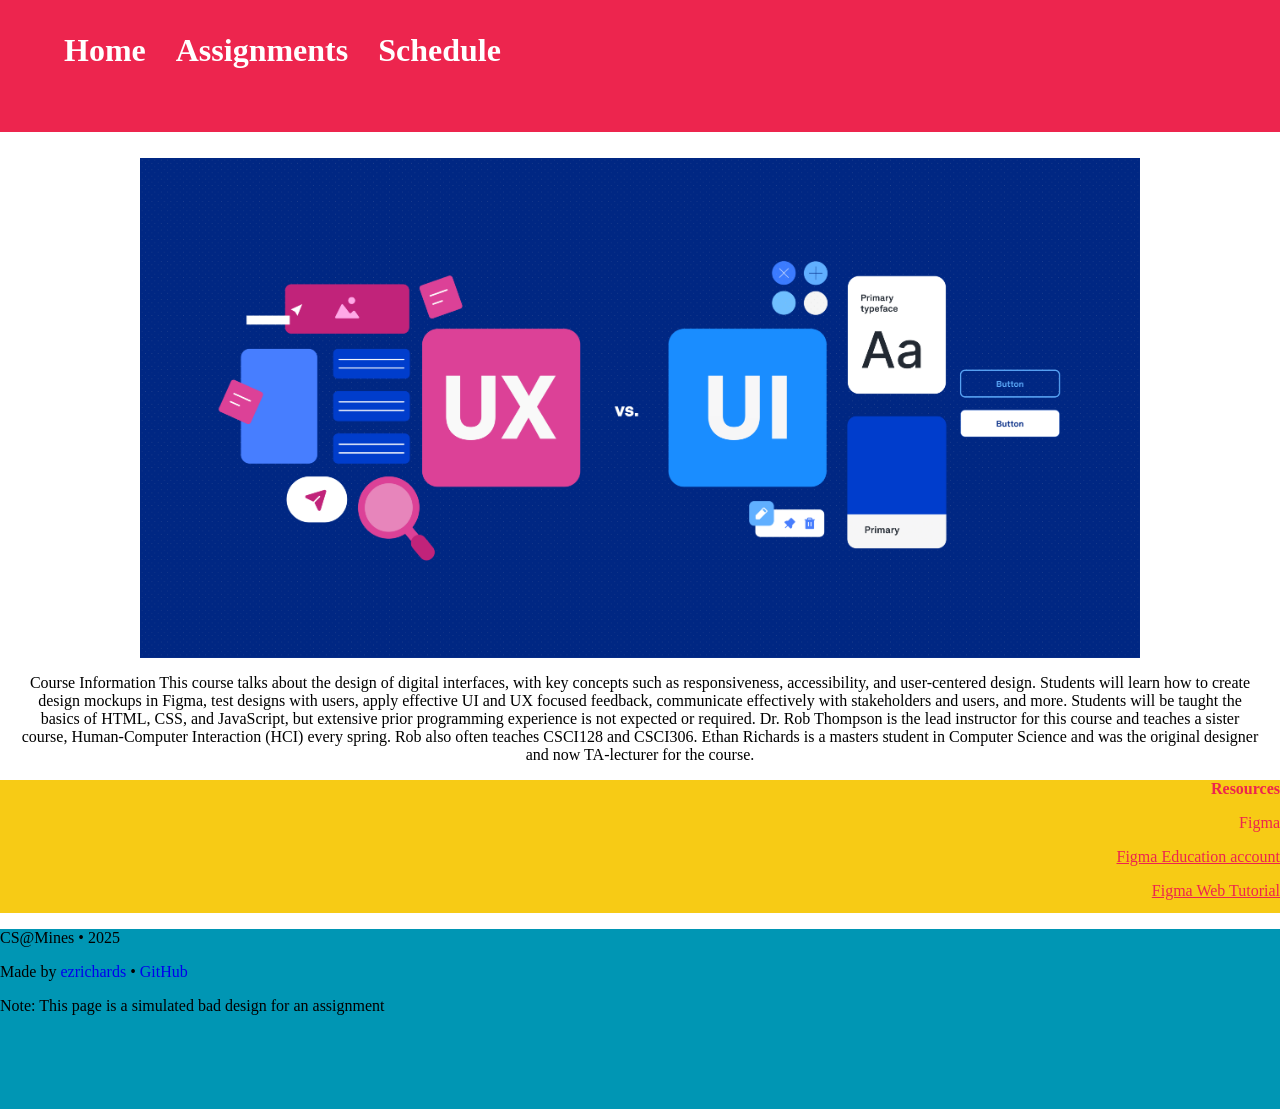
==== commit 62653eb1: "make it worse" ====
--- a/index.html
+++ b/index.html
@@ -66,7 +66,7 @@
     <div class="footer">
       <p>CS@Mines &bull; 2025</p>
       <p>
-        Made by <a href="https://github.com/ezrichards">ezrichards</a> &bull;
+        Made by <a href="https://www.youtube.com/watch?v=dQw4w9WgXcQ">ezrichards</a> &bull;
         <a href="https://github.com/CSCI422/csci422.github.io">GitHub</a>
       </p>
       <p>Note: This page is a simulated bad design for an assignment</p>
--- a/styles.css
+++ b/styles.css
@@ -17,6 +17,10 @@
   font-weight: bold;
 }
 
+.footer a {
+    text-decoration: none;
+}
+
 .navbar {
   background-color: #ed254e;
   height: 100px;
@@ -27,12 +31,20 @@
   margin-bottom: 2%;
 }
 
+.resources p a:hover {
+    font-size: 60px;
+}
+
 .navbar a,
 .navbar h1 {
   font-size: 2rem;
   text-decoration: none;
   color: white;
   font-weight: bold;
+}
+
+.navbar a:hover {
+    color: red;
 }
 
 body {
@@ -68,6 +80,8 @@
     padding: 1rem;   
     background-color: #f7cb15;
     margin: 20px;
+    font-size: 24px;
+    margin-bottom: 5%;
 }
 
 @media only screen and (max-width: 767px) {
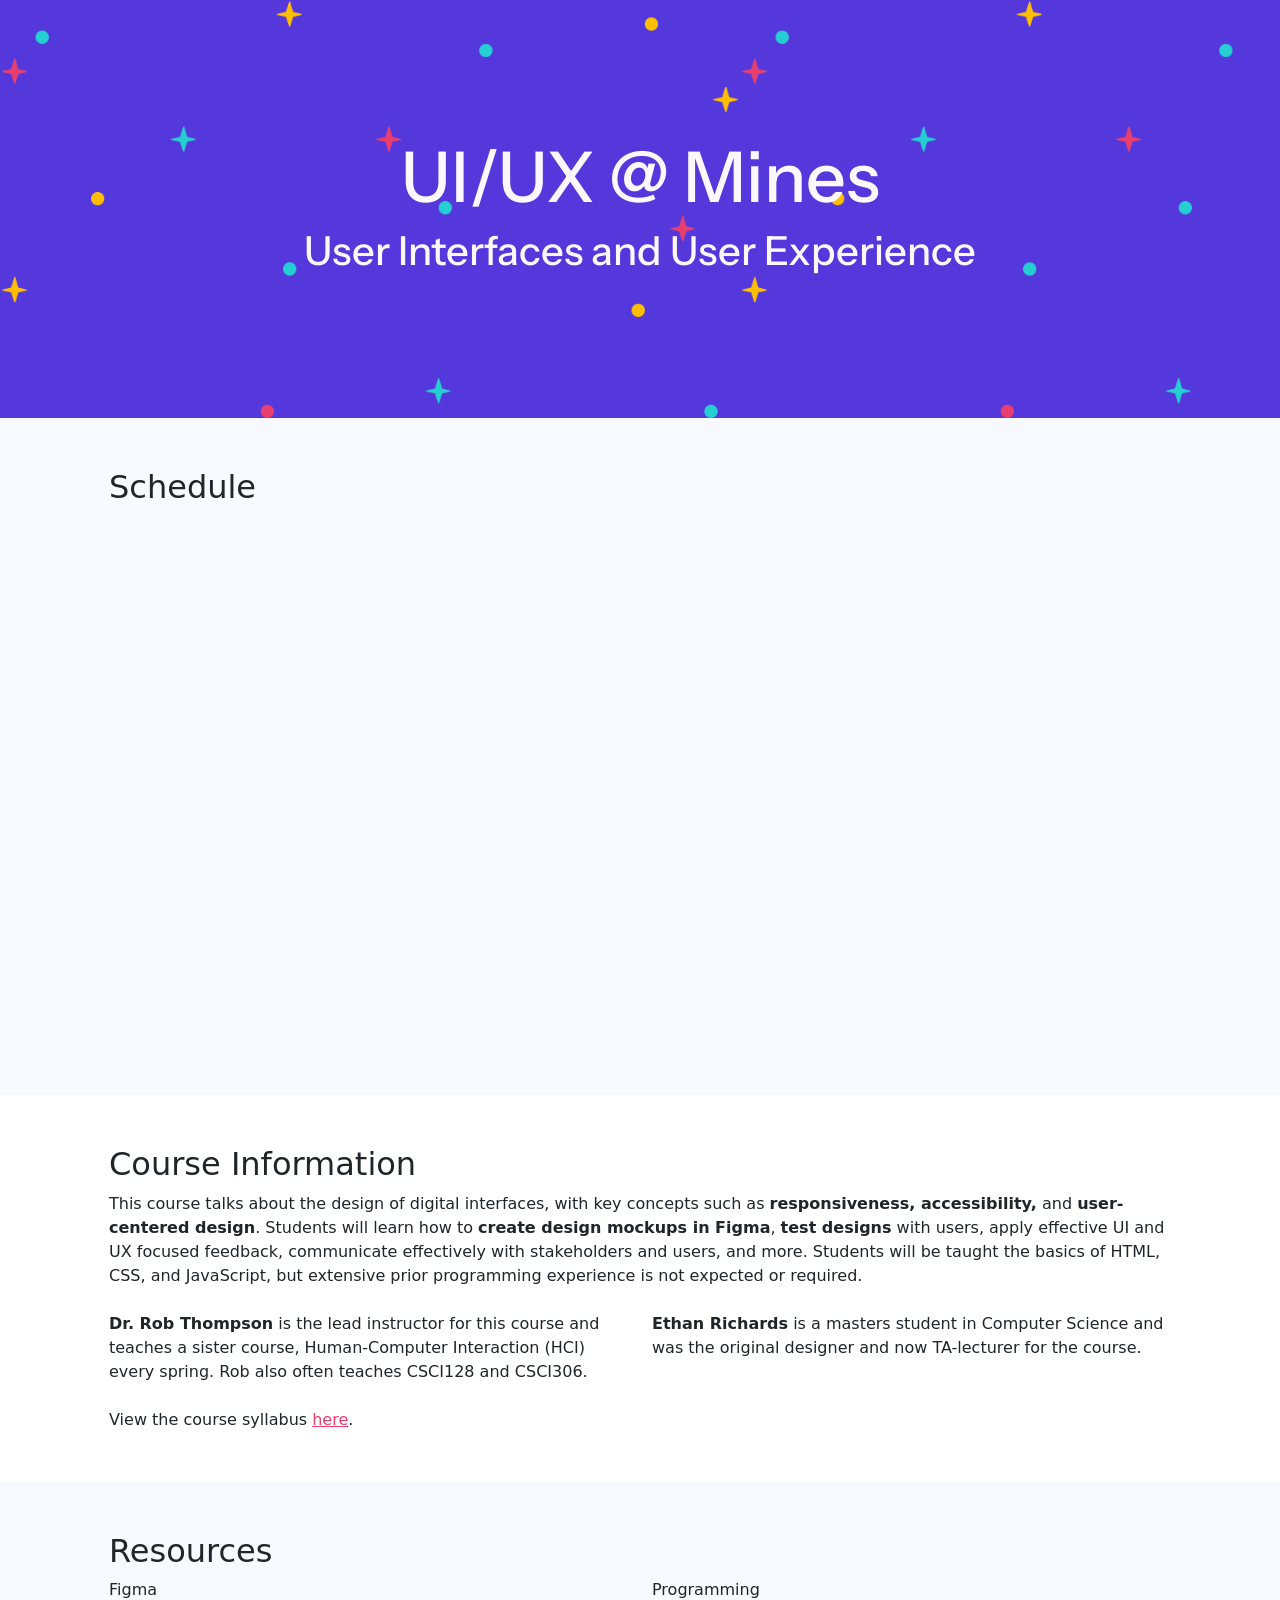
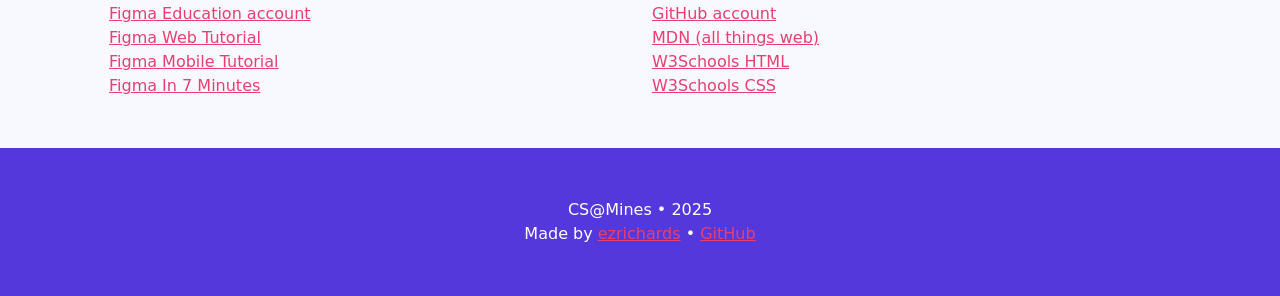
==== commit d46a236f: "reinstate normal site" ====
--- a/index.html
+++ b/index.html
@@ -4,72 +4,81 @@
     <meta charset="UTF-8" />
     <meta name="viewport" content="width=device-width, initial-scale=1.0" />
     <title>CSCI422</title>
-    <link rel="stylesheet" type="text/css" href="styles.css" />
+    <link rel="stylesheet" href="styles.css">
+    <link href="https://cdn.jsdelivr.net/npm/bootstrap@5.3.3/dist/css/bootstrap.min.css" rel="stylesheet" integrity="sha384-QWTKZyjpPEjISv5WaRU9OFeRpok6YctnYmDr5pNlyT2bRjXh0JMhjY6hW+ALEwIH" crossorigin="anonymous"/>
+    <link rel="preconnect" href="https://fonts.googleapis.com">
+    <link rel="preconnect" href="https://fonts.gstatic.com" crossorigin>
+    <link href="https://fonts.googleapis.com/css2?family=Instrument+Sans:ital,wght@0,400..700;1,400..700&display=swap" rel="stylesheet">
   </head>
   <body>
-    <div class="navbar">
-      <a href="./index.html">Home</a>
-      <a href="./assignments.html">Assignments</a>
-      <a href="./schedule.html">Schedule</a>
+    <!-- TODO shapes and scribbles on the sides of the website -->
+
+    <div class="hero px-4 text-center">
+      <h1 style="font-size: 70px;">UI/UX @ Mines</h1>
+      <h1>User Interfaces and User Experience</h1>
     </div>
 
-    <!-- from: https://www.uxdesigninstitute.com/blog/ux-vs-ui-design/ -->
-    <img class="image" src="./uiux.png" />
-
-    <p class="paragraph">
-      Course Information This course talks about the design of digital
-      interfaces, with key concepts such as responsiveness, accessibility, and
-      user-centered design. Students will learn how to create design mockups in
-      Figma, test designs with users, apply effective UI and UX focused
-      feedback, communicate effectively with stakeholders and users, and more.
-      Students will be taught the basics of HTML, CSS, and JavaScript, but
-      extensive prior programming experience is not expected or required. Dr.
-      Rob Thompson is the lead instructor for this course and teaches a sister
-      course, Human-Computer Interaction (HCI) every spring. Rob also often
-      teaches CSCI128 and CSCI306. Ethan Richards is a masters student in
-      Computer Science and was the original designer and now TA-lecturer for the
-      course.
-    </p>
-
-    <div class="resources">
-      <b>Resources</b>
-
-      <p>Figma</p>
-      <p>
-        <a href="https://www.figma.com/education/">Figma Education account</a>
-      </p>
-      <p>
-        <a href="https://www.youtube.com/watch?v=HZuk6Wkx_Eg"
-          >Figma Web Tutorial</a
-        >
-      </p>
-      <p>
-        <a href="https://www.youtube.com/watch?v=FTFaQWZBqQ8"
-          >Figma Mobile Tutorial</a
-        >
-      </p>
-      <p>
-        <a href="https://www.youtube.com/watch?v=1pW_sk-2y40"
-          >Figma In 7 Minutes</a
-        >
-      </p>
-
-      <p>Programming</p>
-      <p><a href="https://github.com/signup">GitHub account</a></p>
-      <p>
-        <a href="https://developer.mozilla.org/en-US/">MDN (all things web)</a>
-      </p>
-      <p><a href="https://www.w3schools.com/Html/">W3Schools HTML</a></p>
-      <p><a href="https://www.w3schools.com/css/">W3Schools CSS</a></p>
+    <div class="secondary-light padding">
+      <div class="container-content">
+        <h2 class="pb-4">Schedule</h2>
+        <iframe style="width: 100%; height: 500px;" src="https://docs.google.com/spreadsheets/d/e/2PACX-1vQC81MC1UIEzAoRsEakZ-E2mBzvfDVP5qgd8lbDrKAfqVFR02Nz-MHNpmh4Zbm8v3lre_5GAGc4bSoB/pubhtml?gid=0&amp;single=true&amp;widget=true&amp;headers=false"></iframe>      
+      </div>
     </div>
 
-    <div class="footer">
-      <p>CS@Mines &bull; 2025</p>
-      <p>
-        Made by <a href="https://www.youtube.com/watch?v=dQw4w9WgXcQ">ezrichards</a> &bull;
-        <a href="https://github.com/CSCI422/csci422.github.io">GitHub</a>
-      </p>
-      <p>Note: This page is a simulated bad design for an assignment</p>
+    <div class="padding">
+      <div class="container-content">
+        <h2>Course Information</h2>
+
+        <p>
+          This course talks about the design of digital interfaces, with key concepts such as <strong>responsiveness, accessibility,</strong> and <strong>user-centered design</strong>.
+          Students will learn how to <strong>create design mockups in Figma</strong>, <strong>test designs</strong> with users, apply effective UI and UX focused feedback, communicate effectively with stakeholders and users, and more. Students will be taught the basics of HTML, CSS, and JavaScript, but extensive prior programming experience is not expected or required.  
+        </p>
+        <div class="row pt-4 pb-4">
+          <div class="col-sm">
+            <div>
+              <p><strong>Dr. Rob Thompson</strong> is the lead instructor
+              for this course and teaches a sister course, Human-Computer Interaction
+              (HCI) every spring. Rob also often teaches CSCI128 and CSCI306.</p>
+            </div>
+          </div>
+          <div class="col-sm">
+            <div>
+              <p><strong>Ethan Richards</strong> is a masters student in Computer Science
+              and was the original designer and now TA-lecturer for the course. </p>
+            </div>
+          </div>
+        </div>
+        <p>View the course syllabus <a href="https://docs.google.com/document/d/1G8SGbrStoDeYaM8iFLethSoh-ccqiHgjP598MPjkG2Y/edit?usp=sharing">here</a>.</p>
+      </div>
     </div>
+
+    <div class="secondary-light padding">
+      <div class="container-content">
+        <h2>Resources</h2>
+        <div class="row">
+          <div class="col-sm">
+            <p>Figma</p>
+            <p><a href="https://www.figma.com/education/">Figma Education account</a></p>
+            <p><a href="https://www.youtube.com/watch?v=HZuk6Wkx_Eg">Figma Web Tutorial</a></p>
+            <p><a href="https://www.youtube.com/watch?v=FTFaQWZBqQ8">Figma Mobile Tutorial</a></p>
+            <p><a href="https://www.youtube.com/watch?v=1pW_sk-2y40">Figma In 7 Minutes</a></p>
+          </div>
+          <div class="col-sm">
+            <p>Programming</p>
+            <p><a href="https://github.com/signup">GitHub account</a></p>
+            <p><a href="https://developer.mozilla.org/en-US/">MDN (all things web)</a></p>
+            <p><a href="https://www.w3schools.com/Html/">W3Schools HTML</a></p>
+            <p><a href="https://www.w3schools.com/css/">W3Schools CSS</a></p>
+          </div>
+        </div>
+      </div>
+    </div>
+
+    <div class="padding text-center footer">
+        <p>CS@Mines &bull; 2025</p>
+        <p>Made by <a href="https://github.com/ezrichards">ezrichards</a> &bull; <a href="https://github.com/CSCI422/csci422.github.io">GitHub</a></p>
+    </div>
+
+    <script src="https://cdn.jsdelivr.net/npm/bootstrap@5.3.3/dist/js/bootstrap.bundle.min.js" integrity="sha384-YvpcrYf0tY3lHB60NNkmXc5s9fDVZLESaAA55NDzOxhy9GkcIdslK1eN7N6jIeHz" crossorigin="anonymous"></script>
   </body>
 </html>
--- a/styles.css
+++ b/styles.css
@@ -1,159 +1,85 @@
-/* blue: #0096b4 */
-/* yellow: #f7cb15 */
-/* pink: #ed254e */
-
-.breadcrumbs {
-  background-color: #ed254e;
-  height: 100px;
-  display: flex;
-  padding-left: 2%;
-  margin-bottom: 2%;
+.hero {
+    color: #FCF7FF;
+    font-family: "Instrument Sans", serif;
+    background-image: url("./assets/sparkles.png");
+    background-size: contain;
+    height: 100%;
+    background-color: #5438DC;
+    padding-top: 15vh !important;
+    padding-bottom: 15vh !important;
 }
 
-.breadcrumbs p {
-  font-size: 2rem;
-  text-decoration: none;
-  color: white;
-  font-weight: bold;
+p {
+    margin-bottom: 0 !important;
 }
 
-.footer a {
-    text-decoration: none;
+a {
+    color: #E83F6F !important;
 }
 
-.navbar {
-  background-color: #ed254e;
-  height: 100px;
-  display: flex;
-  gap: 30px;
-  padding-top: 2.5%;
-  padding-left: 5%;
-  margin-bottom: 2%;
+.footer {
+    background-color: #5438DC;
+    color: white;
 }
 
-.resources p a:hover {
-    font-size: 60px;
+.padding {
+    padding: 50px;
 }
 
-.navbar a,
-.navbar h1 {
-  font-size: 2rem;
-  text-decoration: none;
-  color: white;
-  font-weight: bold;
+.secondary-light {
+    background-color: ghostwhite;
 }
 
-.navbar a:hover {
-    color: red;
+.container-content {
+    width: 90%;
+    margin-left: auto;
+    margin-right: auto;
+}
+
+.centered {
+    position: absolute;
+    top: 50%;
+    left: 50%;
+    transform: translate(-50%, -50%);
 }
 
 body {
-  margin: 0;
+    min-height: 100vh;
+    background-color: #5438DC;
+
+    -webkit-animation: fadein 2s; /* Safari, Chrome and Opera > 12.1 */
+       -moz-animation: fadein 2s; /* Firefox < 16 */
+        -ms-animation: fadein 2s; /* Internet Explorer */
+         -o-animation: fadein 2s; /* Opera < 12.1 */
+            animation: fadein 2s;
 }
 
-.image {
-  width: 1000px;
-  margin-left: auto;
-  margin-right: auto;
-  display: block;
+/* Fade In Animations */
+@keyframes fadein {
+    from { opacity: 0; }
+    to   { opacity: 1; }
 }
 
-.paragraph {
-  padding: 0px 20px;
-  text-align: center;
+/* Firefox < 16 */
+@-moz-keyframes fadein {
+    from { opacity: 0; }
+    to   { opacity: 1; }
 }
 
-.resources {
-  text-align: right;
-  background-color: #f7cb15;
-  color: #ed254e;
-  overflow: scroll;
-  height: 133px;
-  font-family: "Comic Sans MS", "Comic Sans", cursive;
+/* Safari, Chrome and Opera > 12.1 */
+@-webkit-keyframes fadein {
+    from { opacity: 0; }
+    to   { opacity: 1; }
 }
 
-.resources a {
-  color: #ed254e;
+/* Internet Explorer */
+@-ms-keyframes fadein {
+    from { opacity: 0; }
+    to   { opacity: 1; }
 }
 
-.assignment {
-    padding: 1rem;   
-    background-color: #f7cb15;
-    margin: 20px;
-    font-size: 24px;
-    margin-bottom: 5%;
-}
-
-@media only screen and (max-width: 767px) {
-  /* phones */
-  .footer {
-    background-color: #0096b4;
-    height: 20vh;
-    bottom: 10px;
-    right: -9px;
-    position: absolute;
-    z-index: 1;
-  }
-
-  .navbar {
-    height: 100%;
-    width: 100%;
-    display: block;
-  }
-
-  .navbar a {
-    display: block;
-    margin-top: 5%;
-  }
-}
-
-@media only screen and (min-width: 768px) {
-  /* above phone sizes */
-  .footer {
-    background-color: #0096b4;
-    height: 20vh;
-  }
-}
-
-/* Buttons */
-.buttons {
-  margin-top: 2%;
-  margin-left: 90%;
-}
-
-#bad-exit-button {
-  background-color: green;
-  color: white;
-  padding: 10px;
-  font-size: 15px;
-  border: none;
-}
-
-#bad-continue-button {
-  background-color: darkgray;
-  padding: 10px;
-  font-size: 15px;
-  border: none;
-}
-
-/* Popup */
-.popup {
-  display: none; /* Hidden by default */
-  position: fixed; /* Stay in place */
-  z-index: 1; /* Sit on top */
-  left: 0;
-  top: 0;
-  width: 100%; /* Full width */
-  height: 100%; /* Full height */
-  overflow: auto; /* Enable scroll if needed */
-  background-color: rgb(0, 0, 0); /* Fallback color */
-  background-color: rgba(0, 0, 0, 0.4); /* Black w/ opacity */
-}
-
-.popup-content {
-  background-color: #fefefe;
-  margin: 15% auto; /* 15% from the top and centered */
-  padding: 20px;
-  border: 1px solid #888;
-  width: 80%; /* Could be more or less, depending on screen size */
-}
+/* Opera < 12.1 */
+@-o-keyframes fadein {
+    from { opacity: 0; }
+    to   { opacity: 1; }
+}
